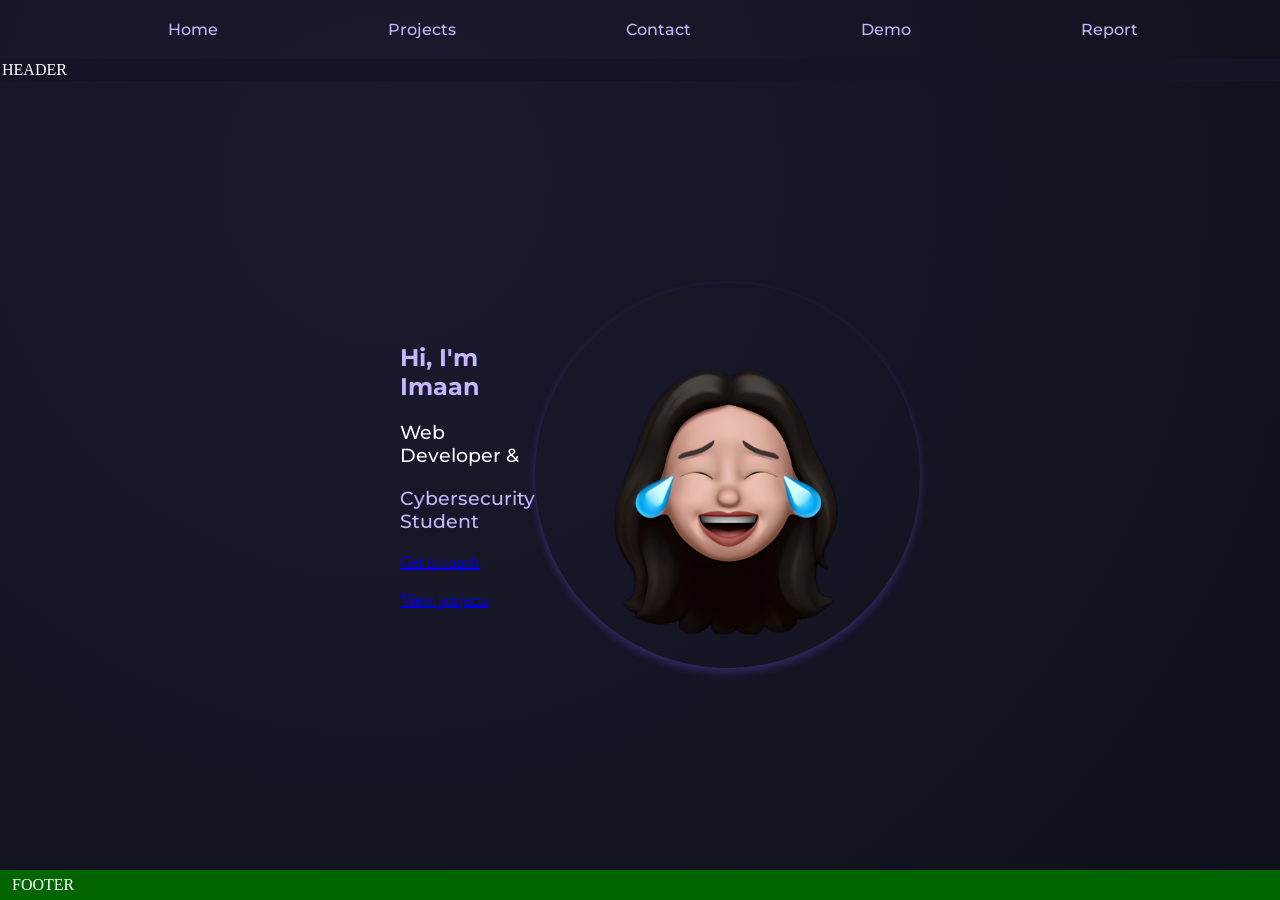
==== index.html @ c5e8c9d6 "animation added" ====
<!DOCTYPE html>
<html lang="en">
<head>
    <meta charset="UTF-8">
    <meta name="viewport" content="width=device-width, initial-scale=1.0">
    <title>Imaan Portfolio</title>
    <link rel="stylesheet" href="style.css">
    <link rel="stylesheet" href="mobile.css" media="screen and (max-width: 800px)">
    <link rel="stylesheet" href="desktop.css" media="screen and (min-width: 800px)">
</head>
<body>
    <header> HEADER</header>

    <nav>
        <ul>
            <li><a href="#">Home</a></li>
            <li><a href="#">Projects</a></li>
            <li><a href="#">Contact</a></li>
            <li><a href="#">Demo</a></li>
            <li><a href="#">Report</a></li>
        </ul>
    </nav>

<main>
<section>
<h1>Hi, I'm Imaan</h1>
<h3 class="accent"> Web Developer &</h3>
<h3> Cybersecurity Student</h3>
<a href="#">Get in touch</a>
<a href="#">View projects</a>
</section>
<img src="images/avatar1.png" alt="Imaan Abbasi">
</main>

<aside>
</aside>

<footer>
    FOOTER
</footer>


</body>
</html>
---- style.css ----
@import url('https://fonts.googleapis.com/css2?family=Montserrat:ital,wght@0,100..900;1,100..900&display=swap');
*{

    margin: 0;
    padding:0;
}

body{
    display:grid ;
    background: radial-gradient(circle at 30% 20%, #1a1a2e, #0f0f1a);
    color: #f3f4f6;
    grid-template-columns: 1fr 1fr ;
    height: 100vh;
    grid-template-rows: auto auto 1fr auto;
    grid-template-areas:
    "nav nav nav"
    "header header header"
    "main main main"
    "footer footer footer"
}

header {
    background-color:#141427;
    color: white;
    padding: 2px;
    grid-area: header;
}


nav{ 
    background-color: transparent;
    grid-area: nav;
    padding: 20px 80px;
}

nav a{
    font-family: "Montserrat", sans-serif;
    text-decoration: none;
    color: #c4b5fd;
    margin-left: 25px;
    font-weight: 500;
}


nav ul{
    list-style-type: none;
    display: flex;
    gap: 20px;
    justify-content: space-around;
}


main{
grid-area: main;
display:grid;
grid-template-columns: 1fr 1fr;
align-items:center;
padding:120px 400px;
}

main section{
    justify-self: start;
    text-align: left;
    display: flex;
    flex-direction: column;
    gap: 20px;
}



 main img{
width: 345px;
height:345px;
border-radius: 50%;
padding:20px;
box-shadow:0 4px 8px rgba(120,100,255,0.3);
animation: avatarSwitch 5s infinite;
}

footer{
    background-color:darkgreen;
    color: white;
    grid-area: footer;
    padding: 6px 12px; 
    max-height: 40px; 
}

h1{
    color:#c4b5fd;
      font-family: "Montserrat", sans-serif;
  font-optical-sizing: auto;
  font-weight: 700;
  font-style: normal;

}

h3{
    color:#c4b5fd;
      font-family: "Montserrat", sans-serif;
  font-optical-sizing: auto;
  font-weight: 500;
  font-style: normal;
}

.accent{
    color: #f8f8ff;
}

header{
background-color:#141427;
}

aside{
background-color:transparent;
}

@keyframes avatarSwitch {
    0% {
        content: url('images/avatar1.png');
    }
    20% {
        content: url('images/avatar2.png');
    }
    40% {
        content: url('images/avatar3.png');
    }
    60% {
        content: url('images/avatar4.png');
    }
    80% {
        content: url('images/avatar5.png');
    } 
}
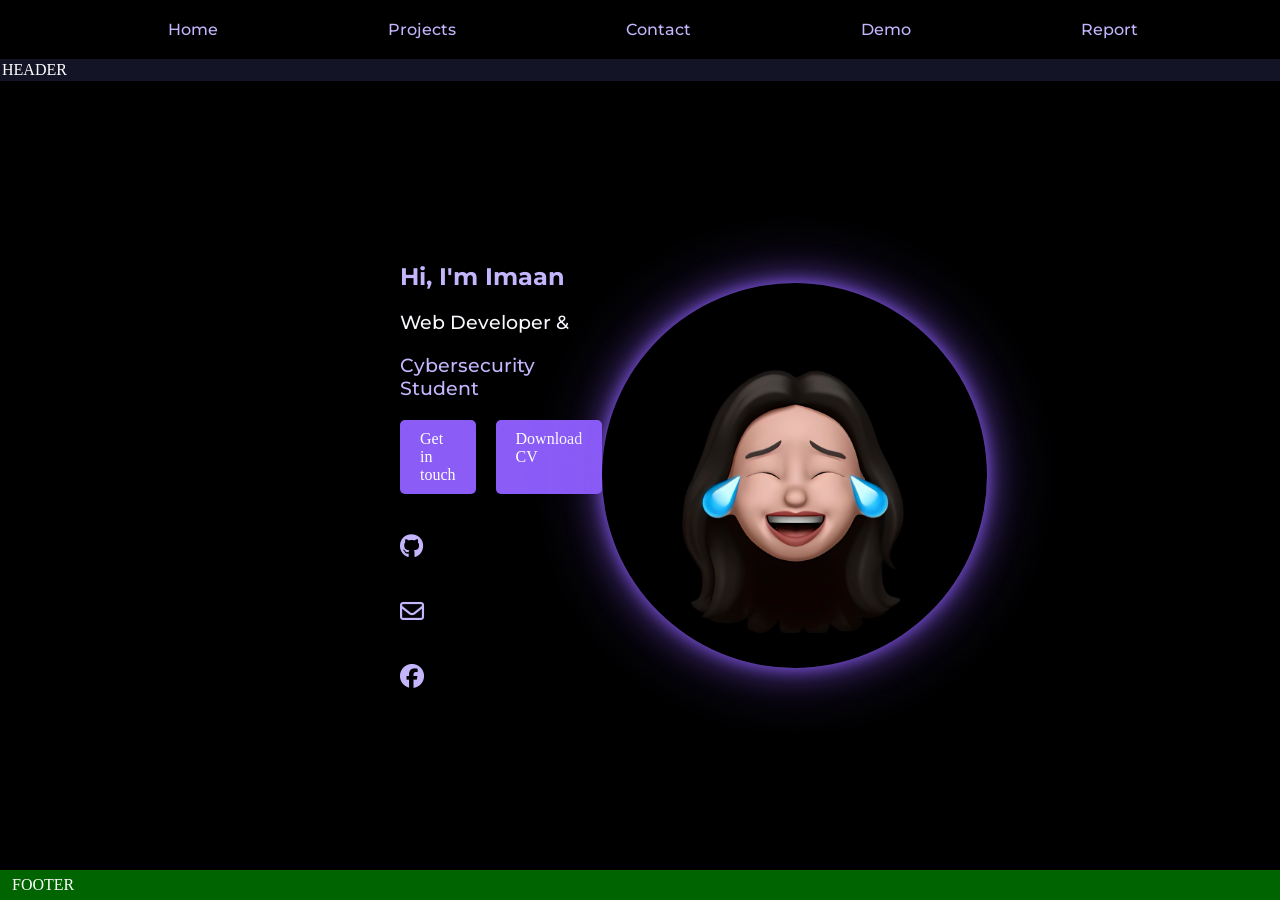
==== commit 9c13efae: "Added icons and buttons" ====
--- a/index.html
+++ b/index.html
@@ -7,6 +7,7 @@
     <link rel="stylesheet" href="style.css">
     <link rel="stylesheet" href="mobile.css" media="screen and (max-width: 800px)">
     <link rel="stylesheet" href="desktop.css" media="screen and (min-width: 800px)">
+    <link rel="stylesheet" href="https://cdnjs.cloudflare.com/ajax/libs/font-awesome/6.5.1/css/all.min.css">
 </head>
 <body>
     <header> HEADER</header>
@@ -26,8 +27,21 @@
 <h1>Hi, I'm Imaan</h1>
 <h3 class="accent"> Web Developer &</h3>
 <h3> Cybersecurity Student</h3>
+<div class="buttons">
 <a href="#">Get in touch</a>
-<a href="#">View projects</a>
+<a href="#">Download CV</a>
+</div>
+
+<a href="https://github.com/Imaanabb">
+<i class="fa-brands fa-github"></i>
+</a>
+<a href="mailto:imaan.abbasi2@gmail.com">
+<i class="fa-regular fa-envelope"></i>
+</a>
+<a href="https://www.facebook.com/">
+<i class="fa-brands fa-facebook"></i>
+</a>
+
 </section>
 <img src="images/avatar1.png" alt="Imaan Abbasi">
 </main>
--- a/style.css
+++ b/style.css
@@ -7,7 +7,7 @@
 
 body{
     display:grid ;
-    background: radial-gradient(circle at 30% 20%, #1a1a2e, #0f0f1a);
+    background:black;
     color: #f3f4f6;
     grid-template-columns: 1fr 1fr ;
     height: 100vh;
@@ -20,7 +20,7 @@
 }
 
 header {
-    background-color:#141427;
+    background-color: black;
     color: white;
     padding: 2px;
     grid-area: header;
@@ -40,6 +40,7 @@
     margin-left: 25px;
     font-weight: 500;
 }
+
 
 
 nav ul{
@@ -67,7 +68,6 @@
 }
 
 
-
  main img{
 width: 345px;
 height:345px;
@@ -75,7 +75,12 @@
 padding:20px;
 box-shadow:0 4px 8px rgba(120,100,255,0.3);
 animation: avatarSwitch 5s infinite;
+box-shadow:
+0 0 15px rgba(139,92,246,0.8),
+0 0 35px rgba(139,92,246,0.6),
+0 0 70px rgba(139,92,246,0.4);
 }
+
 
 footer{
     background-color:darkgreen;
@@ -130,4 +135,35 @@
     80% {
         content: url('images/avatar5.png');
     } 
+}
+i{
+    color: #c4b5fd;
+    font-size: 24px;
+    margin-top: 20px;
+}
+i:hover {
+transform:scale(1.3);
+text-shadow:
+0 0 10px #a78bfa,
+0 0 20px #8b5cf6,
+0 0 40px #7c3aed;
+}
+
+.buttons{   
+    display: flex;
+    gap: 20px;
+    
+}
+.buttons a{
+    background-color: #8b5cf6;
+    color: white;
+    padding: 10px 20px;
+    border-radius: 5px;
+    text-decoration: none;
+    font-weight: 400;
+    transition: background-color 0.3s ease, transform 0.3s ease;
+}
+.buttons a:hover {
+    background-color: #7c3aed;
+    transform: scale(1.10);
 }
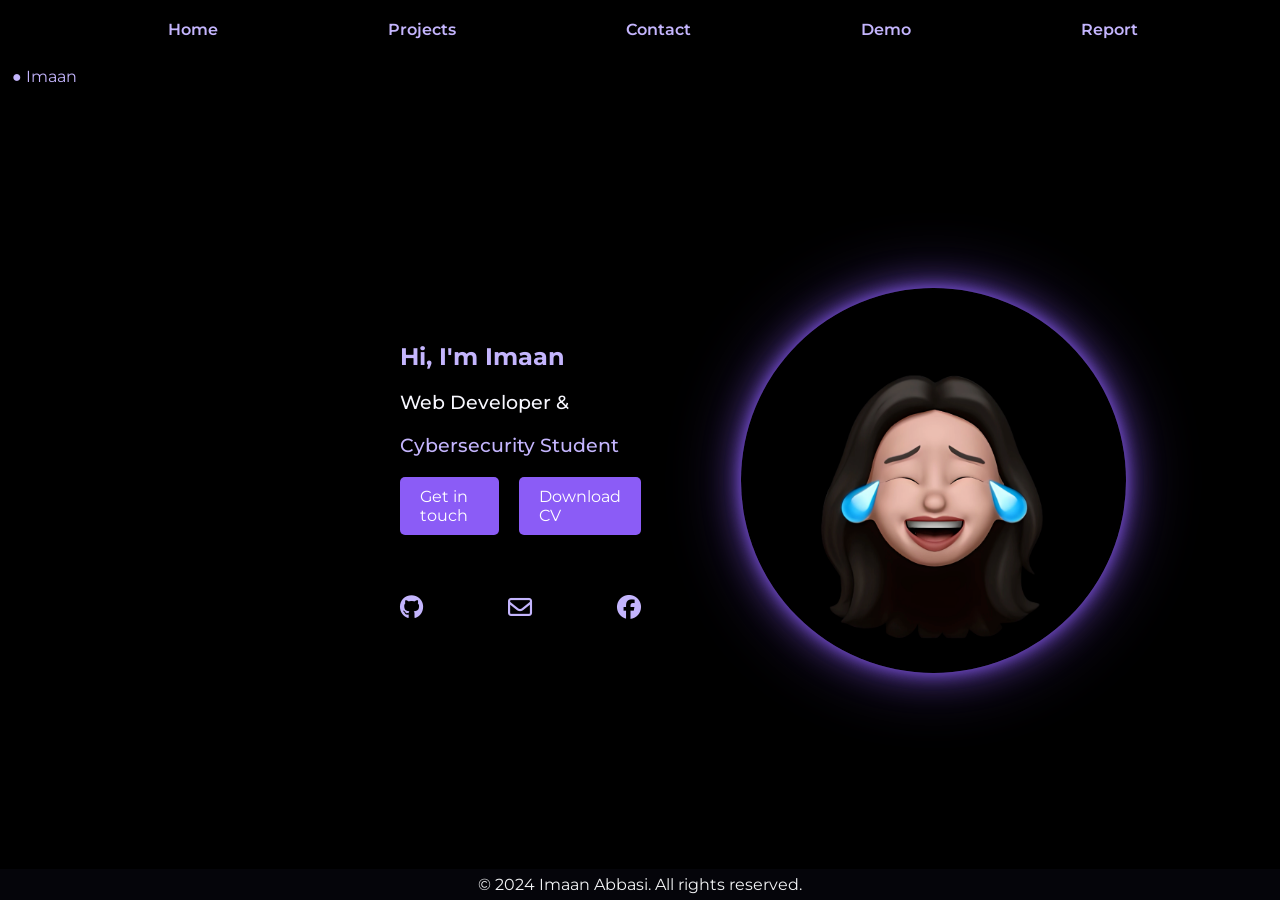
==== commit 70bd0e73: "Nav bar animations added" ====
--- a/index.html
+++ b/index.html
@@ -8,9 +8,9 @@
     <link rel="stylesheet" href="mobile.css" media="screen and (max-width: 800px)">
     <link rel="stylesheet" href="desktop.css" media="screen and (min-width: 800px)">
     <link rel="stylesheet" href="https://cdnjs.cloudflare.com/ajax/libs/font-awesome/6.5.1/css/all.min.css">
-</head>
+    
 <body>
-    <header> HEADER</header>
+    <header> ● Imaan</header>
 
     <nav>
         <ul>
@@ -32,6 +32,7 @@
 <a href="#">Download CV</a>
 </div>
 
+<div class="social-icons">
 <a href="https://github.com/Imaanabb">
 <i class="fa-brands fa-github"></i>
 </a>
@@ -41,6 +42,7 @@
 <a href="https://www.facebook.com/">
 <i class="fa-brands fa-facebook"></i>
 </a>
+</div>
 
 </section>
 <img src="images/avatar1.png" alt="Imaan Abbasi">
@@ -50,9 +52,8 @@
 </aside>
 
 <footer>
-    FOOTER
+    <p>&copy; 2024 Imaan Abbasi. All rights reserved.</p>
 </footer>
-
 
 </body>
 </html>
--- a/style.css
+++ b/style.css
@@ -20,10 +20,12 @@
 }
 
 header {
-    background-color: black;
-    color: white;
+    background-color: #000000;
+    color: #c4b5fd;
     padding: 2px;
     grid-area: header;
+    font-family: "Montserrat", sans-serif;
+    padding: 6px 12px; 
 }
 
 
@@ -38,11 +40,24 @@
     text-decoration: none;
     color: #c4b5fd;
     margin-left: 25px;
-    font-weight: 500;
-}
-
-
-
+    font-weight: 600;
+}
+nav a:hover {
+    color: #ffffff;
+    text-shadow: 0 0 10px #8b5cf6;
+
+}
+nav a::after {
+    content: '';
+    display: block;
+    width: 0;
+    height: 2px;
+    background-color: #c4b5fd;
+    transition: width 0.3s ease;
+}
+nav a:hover::after {
+    width: 100%;
+}
 nav ul{
     list-style-type: none;
     display: flex;
@@ -68,11 +83,12 @@
 }
 
 
- main img{
+main img{
 width: 345px;
 height:345px;
 border-radius: 50%;
 padding:20px;
+margin-left:100px;
 box-shadow:0 4px 8px rgba(120,100,255,0.3);
 animation: avatarSwitch 5s infinite;
 box-shadow:
@@ -82,9 +98,13 @@
 }
 
 
+
+
 footer{
-    background-color:darkgreen;
-    color: white;
+    background-color: #05050a;
+    color: c4b5fdd;
+     font-family: "Montserrat", sans-serif;
+     text-align: center;
     grid-area: footer;
     padding: 6px 12px; 
     max-height: 40px; 
@@ -111,9 +131,7 @@
     color: #f8f8ff;
 }
 
-header{
-background-color:#141427;
-}
+
 
 aside{
 background-color:transparent;
@@ -161,9 +179,24 @@
     border-radius: 5px;
     text-decoration: none;
     font-weight: 400;
-    transition: background-color 0.3s ease, transform 0.3s ease;
+    font-family: "Montserrat", sans-serif;
 }
 .buttons a:hover {
-    background-color: #7c3aed;
-    transform: scale(1.10);
-}+    background-color: #000000;
+    transform: scale(1.15);
+}
+.buttons a:hover {
+    box-shadow:
+0 0 15px rgba(139,92,246,0.8),
+0 0 35px rgba(139,92,246,0.6),
+0 0 70px rgba(139,92,246,0.4);
+}
+
+
+.social-icons{
+    display: flex;
+    gap: 15px;
+    margin-top: 20px;
+    gap: 85px;
+}
+
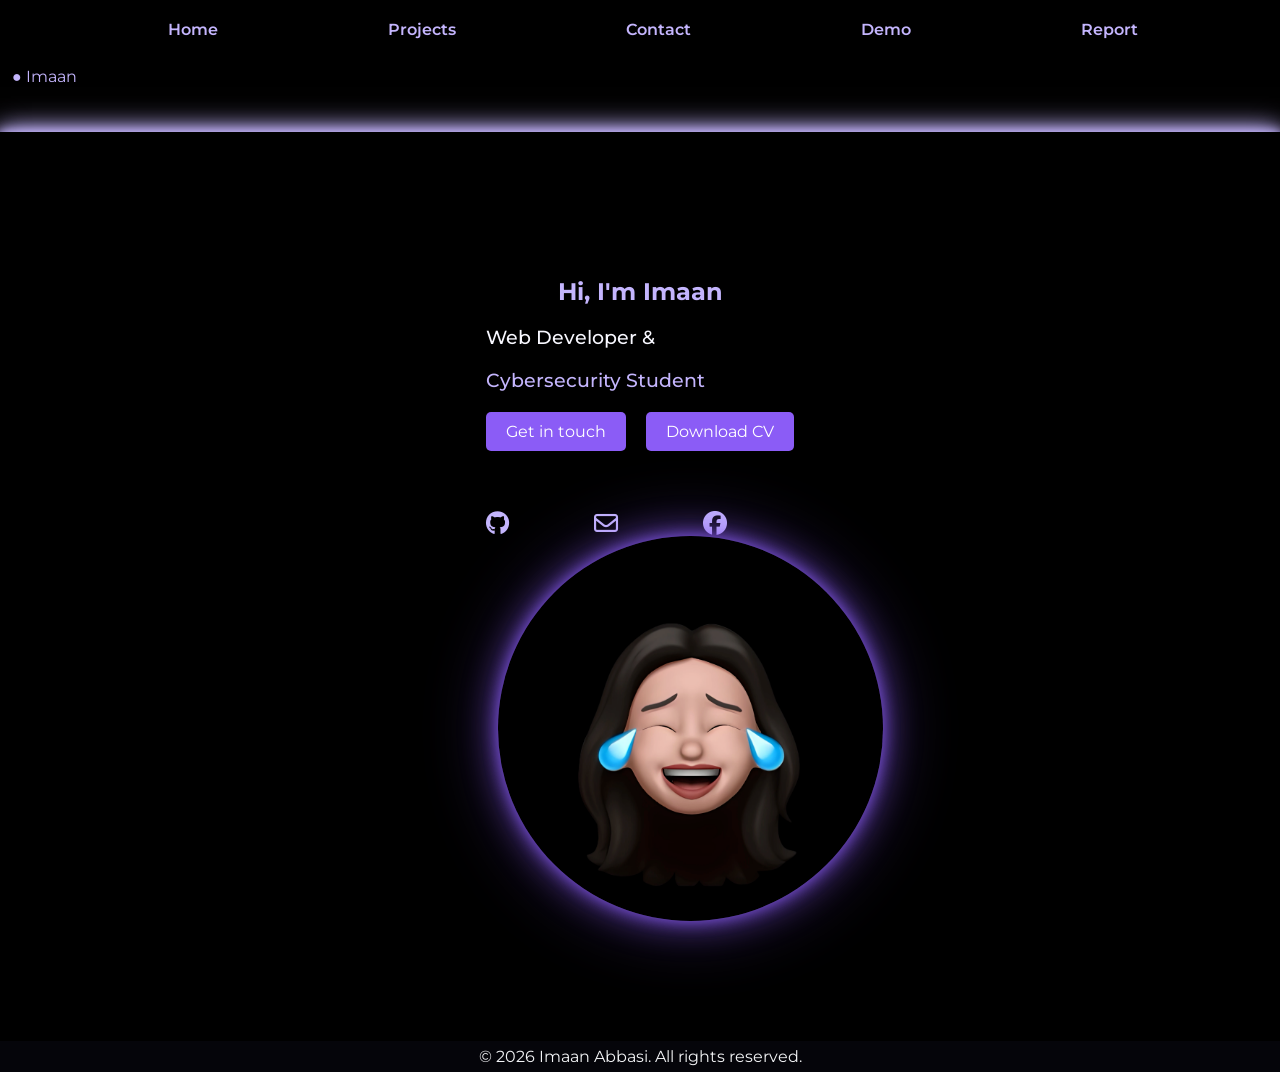
==== commit 7b9ac3cb: "contact page grid" ====
--- a/index.html
+++ b/index.html
@@ -15,8 +15,8 @@
     <nav>
         <ul>
             <li><a href="#">Home</a></li>
-            <li><a href="#">Projects</a></li>
-            <li><a href="#">Contact</a></li>
+            <li><a href="projects.html">Projects</a></li>
+            <li><a href="contact.html">Contact</a></li>
             <li><a href="#">Demo</a></li>
             <li><a href="#">Report</a></li>
         </ul>
@@ -52,7 +52,7 @@
 </aside>
 
 <footer>
-    <p>&copy; 2024 Imaan Abbasi. All rights reserved.</p>
+    <p>&copy; 2026 Imaan Abbasi. All rights reserved.</p>
 </footer>
 
 </body>
--- a/style.css
+++ b/style.css
@@ -200,3 +200,88 @@
     gap: 85px;
 }
 
+/* PROJECTS */
+.projects {
+    display: grid;
+    grid-template-columns: repeat(2, 1fr);
+    gap: 40px;
+    max-width: 1300px;
+    margin: 0 auto;
+    padding: 80px 20px;
+}
+.projects section {
+    background: #111827;
+    padding: 40px;
+    border-radius: 15px;
+    min-height: 175px;
+    display: flex;
+    flex-direction: column;
+    justify-content: center;
+    width: 80%;
+    box-shadow: 0 4px 8px rgba(120,100,255,0.3);
+    transition: transform 0.3s ease, box-shadow 0.3s ease;
+}
+.projects section:hover {
+    transform: translateY(-5px);
+    box-shadow: 0 8px 16px rgba(120,100,255,0.5);
+}
+
+h1{
+    color:#c4b5fd;
+      font-family: "Montserrat", sans-serif;
+  font-optical-sizing: auto;
+  font-weight: 700;
+  font-style: normal;
+  text-align: center;
+  padding-top: 25px;
+}
+
+/* CONTACT HTML */
+
+main{
+    display: flex;
+    flex-direction: column;
+    align-items: center;
+    margin-top: 40px;
+    box-shadow: #c4b5fd 0px 0px 10px, #c4b5fd 0px 0px 20px, #c4b5fd 0px 0px 30px;
+}
+.contact-title{
+    color:#c4b5fd;
+    font-family: "Montserrat", sans-serif;
+    text-align: center;
+    margin-bottom: 20px;
+  
+
+}
+
+form {
+display: grid;
+grid-template-columns: 50% 50%;
+row-gap: 0.5em;
+align-items: center;
+width: 400px;
+}
+
+
+
+input[type="submit"] {
+grid-column: 2;
+}
+
+form label {
+color: #c4b5fd;
+font-family: "Montserrat", sans-serif;
+font-weight: 500;
+}
+
+input, textarea {
+align-content: center;
+padding:10px;
+background-color: #111827;
+border: none;
+border-radius: 5px;
+color: #c4b5fd;
+font-family: "Montserrat", sans-serif;
+}
+
+
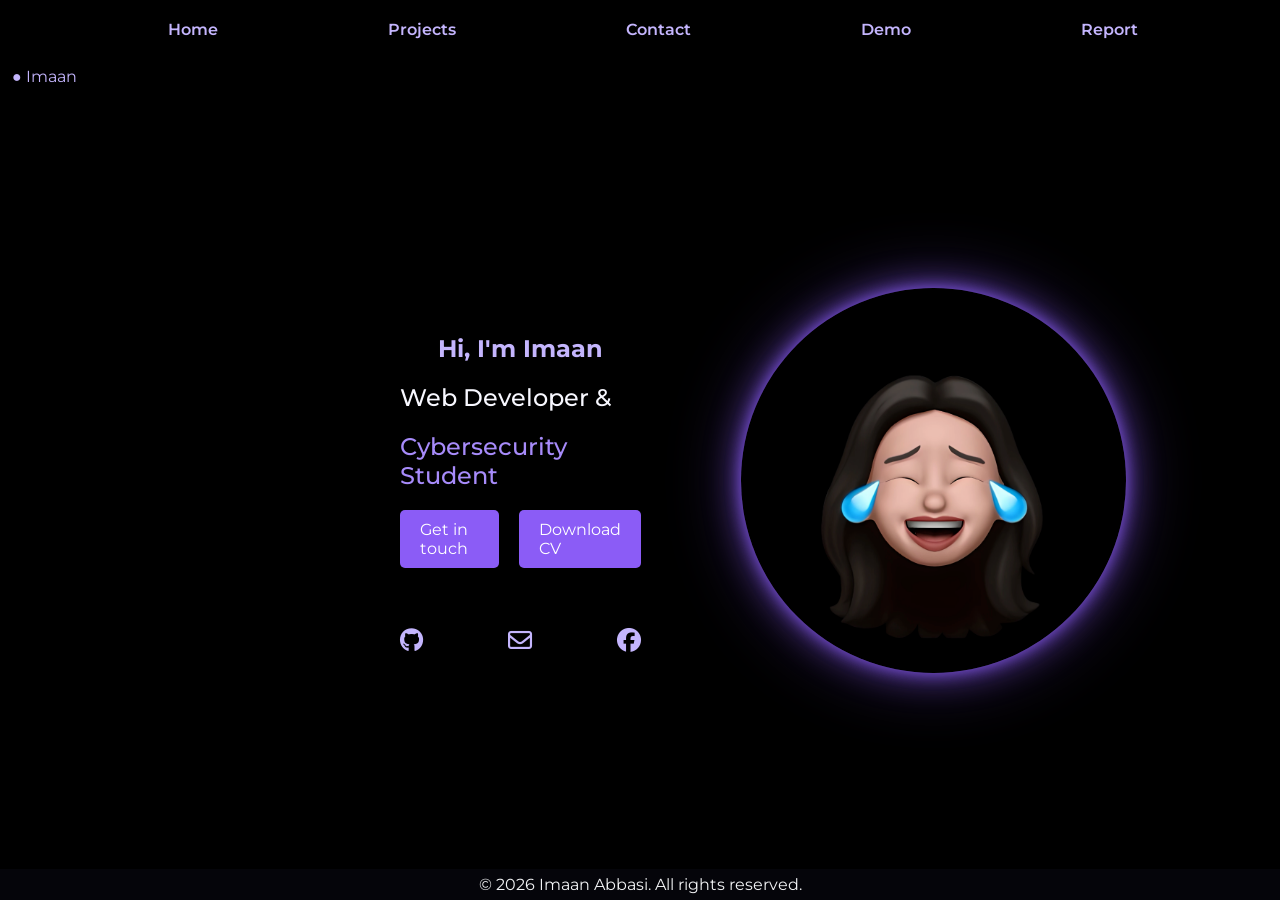
==== commit a9f1bfa4: "Project page complete" ====
--- a/index.html
+++ b/index.html
@@ -17,18 +17,18 @@
             <li><a href="#">Home</a></li>
             <li><a href="projects.html">Projects</a></li>
             <li><a href="contact.html">Contact</a></li>
-            <li><a href="#">Demo</a></li>
-            <li><a href="#">Report</a></li>
+            <li><a href="demo.html">Demo</a></li>
+            <li><a href="report.html">Report</a></li>
         </ul>
     </nav>
 
 <main>
 <section>
 <h1>Hi, I'm Imaan</h1>
-<h3 class="accent"> Web Developer &</h3>
-<h3> Cybersecurity Student</h3>
+<h2 class="accent"> Web Developer &amp;</h2>
+<h2 class="accent2"> Cybersecurity Student</h2>
 <div class="buttons">
-<a href="#">Get in touch</a>
+<a href="contact.html">Get in touch</a>
 <a href="#">Download CV</a>
 </div>
 
--- a/style.css
+++ b/style.css
@@ -119,7 +119,7 @@
 
 }
 
-h3{
+h2{
     color:#c4b5fd;
       font-family: "Montserrat", sans-serif;
   font-optical-sizing: auto;
@@ -131,6 +131,9 @@
     color: #f8f8ff;
 }
 
+.accent2{
+    color: #a78bfa;
+}
 
 
 aside{
@@ -204,16 +207,16 @@
 .projects {
     display: grid;
     grid-template-columns: repeat(2, 1fr);
-    gap: 40px;
+    gap: 35px;
     max-width: 1300px;
     margin: 0 auto;
-    padding: 80px 20px;
+    padding: 80px ;
 }
 .projects section {
     background: #111827;
     padding: 40px;
     border-radius: 15px;
-    min-height: 175px;
+    min-height: 169px;
     display: flex;
     flex-direction: column;
     justify-content: center;
@@ -238,13 +241,12 @@
 
 /* CONTACT HTML */
 
-main{
-    display: flex;
+.contact-page main{
+    display:flex;
     flex-direction: column;
     align-items: center;
-    margin-top: 40px;
-    box-shadow: #c4b5fd 0px 0px 10px, #c4b5fd 0px 0px 20px, #c4b5fd 0px 0px 30px;
-}
+}
+
 .contact-title{
     color:#c4b5fd;
     font-family: "Montserrat", sans-serif;
@@ -257,7 +259,7 @@
 form {
 display: grid;
 grid-template-columns: 50% 50%;
-row-gap: 0.5em;
+row-gap: 1em;
 align-items: center;
 width: 400px;
 }
@@ -276,12 +278,12 @@
 
 input, textarea {
 align-content: center;
-padding:10px;
+padding:15px;
 background-color: #111827;
 border: none;
 border-radius: 5px;
 color: #c4b5fd;
 font-family: "Montserrat", sans-serif;
-}
-
-
+width: 200px;
+
+}
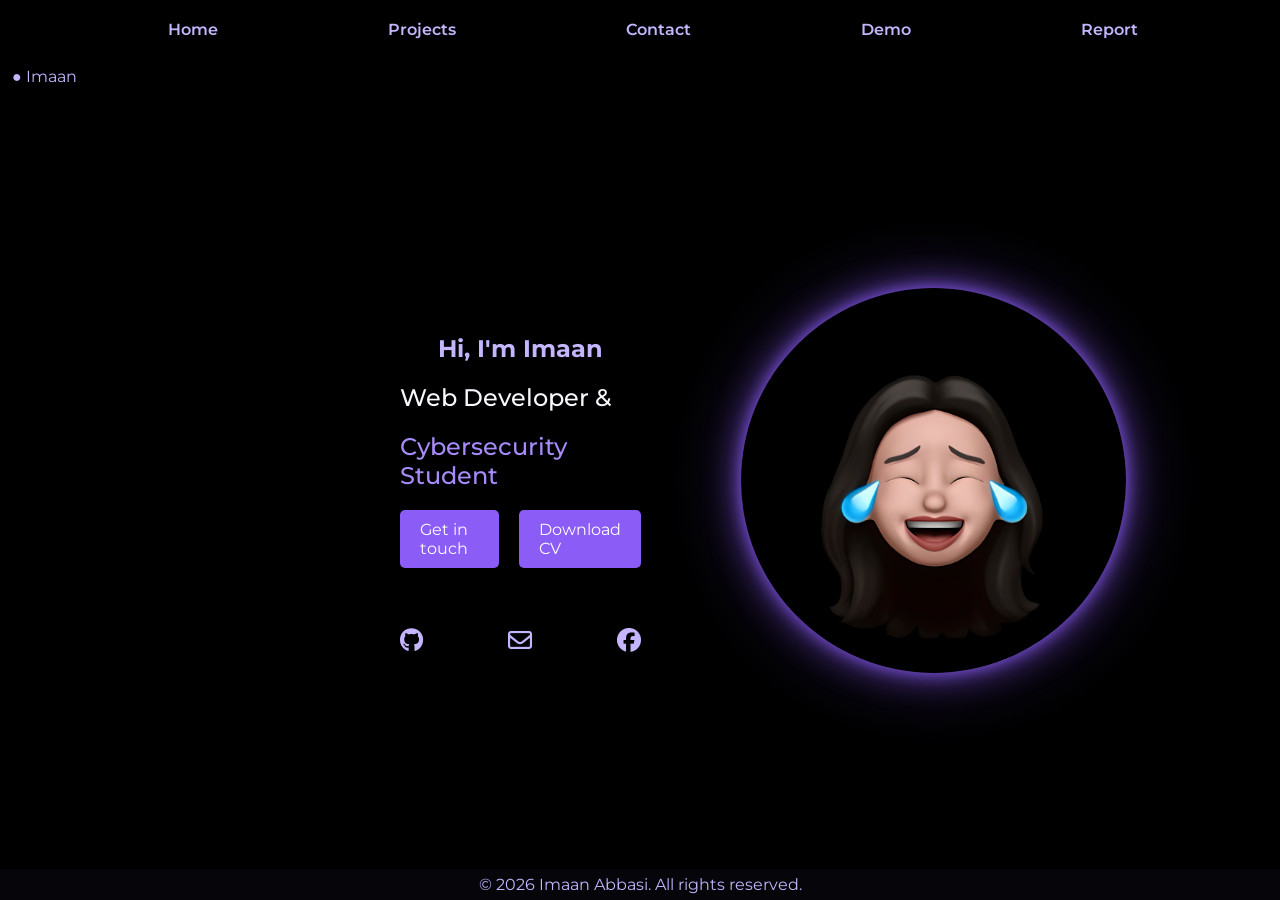
==== commit 5b69872d: "Added report page with layout and content" ====
--- a/index.html
+++ b/index.html
@@ -5,8 +5,6 @@
     <meta name="viewport" content="width=device-width, initial-scale=1.0">
     <title>Imaan Portfolio</title>
     <link rel="stylesheet" href="style.css">
-    <link rel="stylesheet" href="mobile.css" media="screen and (max-width: 800px)">
-    <link rel="stylesheet" href="desktop.css" media="screen and (min-width: 800px)">
     <link rel="stylesheet" href="https://cdnjs.cloudflare.com/ajax/libs/font-awesome/6.5.1/css/all.min.css">
     
 <body>
@@ -45,7 +43,7 @@
 </div>
 
 </section>
-<img src="images/avatar1.png" alt="Imaan Abbasi">
+<img src="images/avatar1.png" alt="Imaan Abbasi" class="avatar">
 </main>
 
 <aside>
--- a/style.css
+++ b/style.css
@@ -83,7 +83,7 @@
 }
 
 
-main img{
+.avatar{
 width: 345px;
 height:345px;
 border-radius: 50%;
@@ -102,7 +102,7 @@
 
 footer{
     background-color: #05050a;
-    color: c4b5fdd;
+    color: #c4b5fd;
      font-family: "Montserrat", sans-serif;
      text-align: center;
     grid-area: footer;
@@ -113,18 +113,16 @@
 h1{
     color:#c4b5fd;
       font-family: "Montserrat", sans-serif;
-  font-optical-sizing: auto;
-  font-weight: 700;
-  font-style: normal;
+    font-weight: 700;
+    font-style: normal;
 
 }
 
 h2{
     color:#c4b5fd;
       font-family: "Montserrat", sans-serif;
-  font-optical-sizing: auto;
-  font-weight: 500;
-  font-style: normal;
+    font-weight: 500;
+    font-style: normal;
 }
 
 .accent{
@@ -232,11 +230,10 @@
 h1{
     color:#c4b5fd;
       font-family: "Montserrat", sans-serif;
-  font-optical-sizing: auto;
-  font-weight: 700;
-  font-style: normal;
-  text-align: center;
-  padding-top: 25px;
+    font-weight: 700;
+    font-style: normal;
+    text-align: center;
+    padding-top: 25px;
 }
 
 /* CONTACT HTML */
@@ -286,4 +283,89 @@
 font-family: "Montserrat", sans-serif;
 width: 200px;
 
-}+}
+
+/* MOBILE OPTIMIZATION */
+@media screen and (max-width: 768px) {
+    body {
+        grid-template-columns: 1fr;
+        grid-template-areas:
+            "nav"
+            "header"
+            "main"
+            "footer";
+    }
+
+    main {
+        padding: 30px;
+        margin: 0 auto;
+    }
+
+    .projects {
+        grid-template-columns: 1fr;
+    }
+    main img {
+        width: 200px;
+        height: 200px;
+        margin-left: 0;
+        display: block;
+    }
+
+nav ul {
+    flex-direction: row;
+    align-items: center;
+    gap: 5px;
+    padding: 0;
+}
+nav li{
+    width: 100%;
+}
+nav a{
+    font-size: 12px;
+    display: block;
+    width: 100%;
+    text-align: center;
+    padding: 10px 0;
+}
+
+
+form{
+    display: grid;
+    grid-template-columns: 1fr;
+    row-gap: 10px;
+    max-width: 300px;
+    margin:0 auto;
+}
+}
+
+/* REPORT */
+.report-container{
+    background: white;
+    color: #000000;
+    width: 90%;
+    max-width: 1200px;
+    padding: 50px;
+    margin:80px;
+    border-radius: 10px;
+    font-size: 18px;
+
+}
+.report-page main{
+    display: flex;
+    justify-content: center;
+    width: 100;
+    padding: 0;
+}
+
+.report-container h1{
+    text-align: center;
+    font-size: 45px;
+
+}
+.report-container h2{
+    font-size: 20px;
+    margin-top: 30px;
+}
+
+
+    
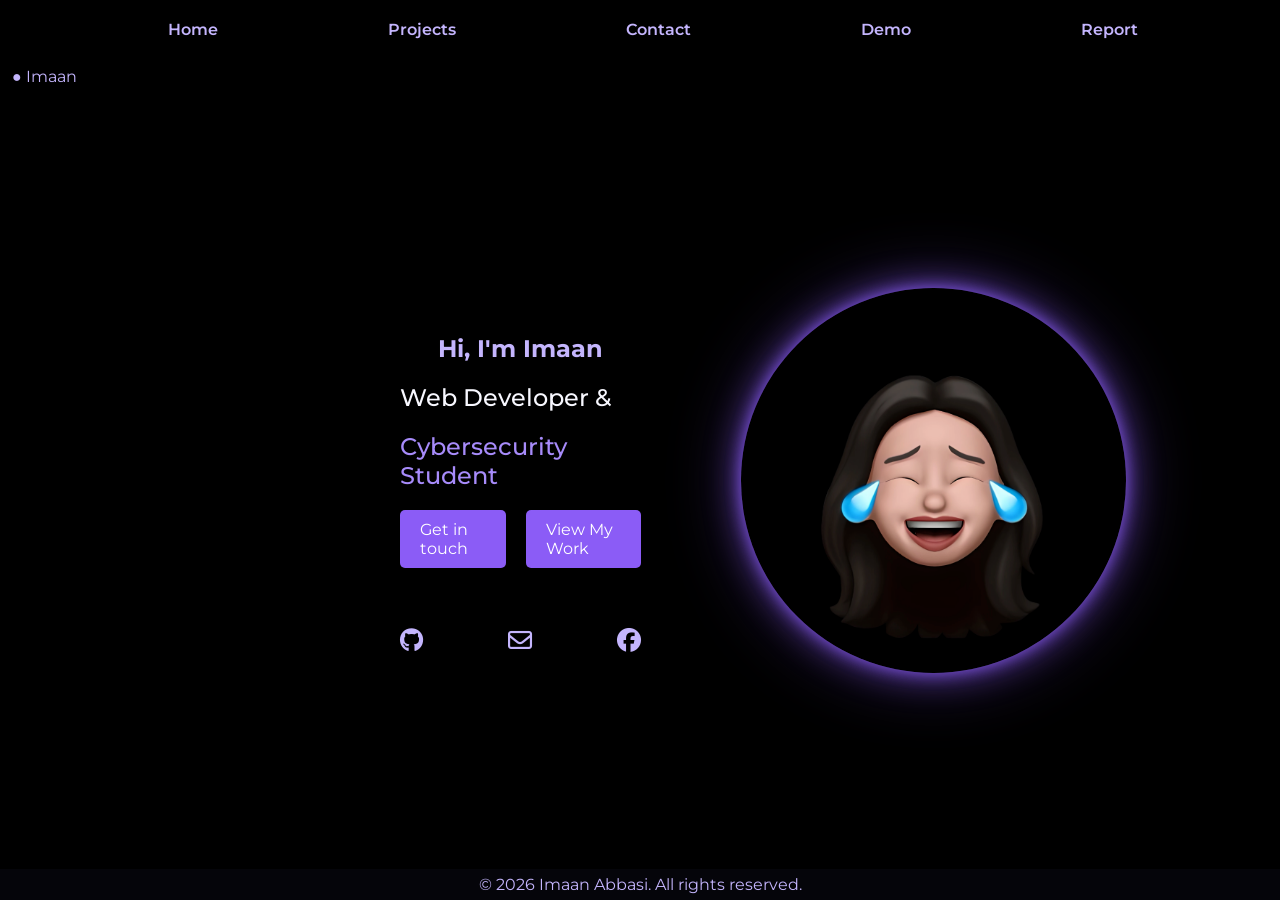
==== commit 2bb10d09: "Add files via upload" ====
--- a/index.html
+++ b/index.html
@@ -4,15 +4,18 @@
     <meta charset="UTF-8">
     <meta name="viewport" content="width=device-width, initial-scale=1.0">
     <title>Imaan Portfolio</title>
+    <!-- External CSS stylesheet -->
     <link rel="stylesheet" href="style.css">
+    <!-- Font awesome style icons for social media-->
     <link rel="stylesheet" href="https://cdnjs.cloudflare.com/ajax/libs/font-awesome/6.5.1/css/all.min.css">
     
 <body>
     <header> ● Imaan</header>
-
+<!-- Navigation Bar for portfolio -->
+ <!-- List -->
     <nav>
         <ul>
-            <li><a href="#">Home</a></li>
+            <li><a href="index.html">Home</a></li>
             <li><a href="projects.html">Projects</a></li>
             <li><a href="contact.html">Contact</a></li>
             <li><a href="demo.html">Demo</a></li>
@@ -21,15 +24,20 @@
     </nav>
 
 <main>
+    <!-- Main content displaying introduction and key information -->
 <section>
+    <!-- Introduction -->
 <h1>Hi, I'm Imaan</h1>
 <h2 class="accent"> Web Developer &amp;</h2>
 <h2 class="accent2"> Cybersecurity Student</h2>
+
+<!-- buttons for action -->
 <div class="buttons">
 <a href="contact.html">Get in touch</a>
-<a href="#">Download CV</a>
+<a href="https://github.com/Imaanabb">View My Work</a>
 </div>
-
+<!-- Social media links -->
+ <!-- Anchor tag linking social media accounts -->
 <div class="social-icons">
 <a href="https://github.com/Imaanabb">
 <i class="fa-brands fa-github"></i>
@@ -42,13 +50,12 @@
 </a>
 </div>
 
+<!-- Profile image with CSS animation -->
 </section>
 <img src="images/avatar1.png" alt="Imaan Abbasi" class="avatar">
 </main>
 
-<aside>
-</aside>
-
+<!-- Footer section -->
 <footer>
     <p>&copy; 2026 Imaan Abbasi. All rights reserved.</p>
 </footer>
--- a/style.css
+++ b/style.css
@@ -1,16 +1,20 @@
+/* Importing Google font */
 @import url('https://fonts.googleapis.com/css2?family=Montserrat:ital,wght@0,100..900;1,100..900&display=swap');
+/* Resetting default browser margin and padding */
 *{
 
     margin: 0;
     padding:0;
 }
-
+/* Using CSS Grid to structure the entire layout */
 body{
     display:grid ;
     background:black;
     color: #f3f4f6;
+    /* Two column */
     grid-template-columns: 1fr 1fr ;
     height: 100vh;
+    /* Page sections */
     grid-template-rows: auto auto 1fr auto;
     grid-template-areas:
     "nav nav nav"
@@ -18,7 +22,7 @@
     "main main main"
     "footer footer footer"
 }
-
+/* Header styling */
 header {
     background-color: #000000;
     color: #c4b5fd;
@@ -28,13 +32,13 @@
     padding: 6px 12px; 
 }
 
-
+/* Styling navigation bar and spacing */
 nav{ 
     background-color: transparent;
     grid-area: nav;
     padding: 20px 80px;
 }
-
+/* Styling navigation anchors */
 nav a{
     font-family: "Montserrat", sans-serif;
     text-decoration: none;
@@ -42,10 +46,12 @@
     margin-left: 25px;
     font-weight: 600;
 }
+/* Hover effect with glow */
 nav a:hover {
     color: #ffffff;
     text-shadow: 0 0 10px #8b5cf6;
 
+    /* Underline animation */
 }
 nav a::after {
     content: '';
@@ -65,7 +71,7 @@
     justify-content: space-around;
 }
 
-
+/* Split into two columns text and image */
 main{
 grid-area: main;
 display:grid;
@@ -82,7 +88,8 @@
     gap: 20px;
 }
 
-
+/* Profile image styling with glow effect and animation */
+/* Assisted by Chat GPT for animations and glow effect, as was not working */
 .avatar{
 width: 345px;
 height:345px;
@@ -90,8 +97,10 @@
 padding:20px;
 margin-left:100px;
 box-shadow:0 4px 8px rgba(120,100,255,0.3);
+/* Animation to switch images */
 animation: avatarSwitch 5s infinite;
 box-shadow:
+/* Glow effect */
 0 0 15px rgba(139,92,246,0.8),
 0 0 35px rgba(139,92,246,0.6),
 0 0 70px rgba(139,92,246,0.4);
@@ -99,7 +108,7 @@
 
 
 
-
+/* Footer style */
 footer{
     background-color: #05050a;
     color: #c4b5fd;
@@ -109,7 +118,7 @@
     padding: 6px 12px; 
     max-height: 40px; 
 }
-
+/* Headings colours and fonts */
 h1{
     color:#c4b5fd;
       font-family: "Montserrat", sans-serif;
@@ -124,7 +133,7 @@
     font-weight: 500;
     font-style: normal;
 }
-
+/* Classes */
 .accent{
     color: #f8f8ff;
 }
@@ -138,6 +147,7 @@
 background-color:transparent;
 }
 
+/* Keyframe animation cycles through different avatar images, assisted by ChatGPT */
 @keyframes avatarSwitch {
     0% {
         content: url('images/avatar1.png');
@@ -160,6 +170,7 @@
     font-size: 24px;
     margin-top: 20px;
 }
+/* Assisted by ChatGPT */
 i:hover {
 transform:scale(1.3);
 text-shadow:
@@ -167,12 +178,13 @@
 0 0 20px #8b5cf6,
 0 0 40px #7c3aed;
 }
-
+/* Buttons styling for links */
 .buttons{   
     display: flex;
     gap: 20px;
     
 }
+/* buttons appearance - inspiration from youtube - within report */
 .buttons a{
     background-color: #8b5cf6;
     color: white;
@@ -182,10 +194,12 @@
     font-weight: 400;
     font-family: "Montserrat", sans-serif;
 }
+/* Hover animation for buttons */
 .buttons a:hover {
     background-color: #000000;
     transform: scale(1.15);
 }
+/* Glow effect assisted by Co-pilot */
 .buttons a:hover {
     box-shadow:
 0 0 15px rgba(139,92,246,0.8),
@@ -202,6 +216,7 @@
 }
 
 /* PROJECTS */
+/* Grid layout for projects page */
 .projects {
     display: grid;
     grid-template-columns: repeat(2, 1fr);
@@ -210,6 +225,8 @@
     margin: 0 auto;
     padding: 80px ;
 }
+/* Projects cards */
+/* Assisted by ChatGPT */
 .projects section {
     background: #111827;
     padding: 40px;
@@ -222,6 +239,7 @@
     box-shadow: 0 4px 8px rgba(120,100,255,0.3);
     transition: transform 0.3s ease, box-shadow 0.3s ease;
 }
+/* Animation for hover effect - assisted by Chatgpt */
 .projects section:hover {
     transform: translateY(-5px);
     box-shadow: 0 8px 16px rgba(120,100,255,0.5);
@@ -252,7 +270,7 @@
   
 
 }
-
+/* Form layout using grid */
 form {
 display: grid;
 grid-template-columns: 50% 50%;
@@ -262,7 +280,8 @@
 }
 
 
-
+/* Styling for input */
+/* Slides */
 input[type="submit"] {
 grid-column: 2;
 }
@@ -273,6 +292,7 @@
 font-weight: 500;
 }
 
+/* Assisted by Chatgpt as was not working efficiently */
 input, textarea {
 align-content: center;
 padding:15px;
@@ -286,6 +306,9 @@
 }
 
 /* MOBILE OPTIMIZATION */
+/* Switching layout to single column */
+/* Reducing space for smaller screens */
+/* Assisted by ChatGPT */
 @media screen and (max-width: 768px) {
     body {
         grid-template-columns: 1fr;
@@ -297,6 +320,7 @@
     }
 
     main {
+        /* reducing space */
         padding: 30px;
         margin: 0 auto;
     }
@@ -304,6 +328,7 @@
     .projects {
         grid-template-columns: 1fr;
     }
+    /* Re-sizing the images for smaller screens */
     main img {
         width: 200px;
         height: 200px;
@@ -320,6 +345,7 @@
 nav li{
     width: 100%;
 }
+/* Making the navigation more smaller */
 nav a{
     font-size: 12px;
     display: block;
@@ -328,7 +354,7 @@
     padding: 10px 0;
 }
 
-
+/* Adjusting the form layout for mobile and tablets */
 form{
     display: grid;
     grid-template-columns: 1fr;
@@ -339,6 +365,7 @@
 }
 
 /* REPORT */
+/* Styling report container */
 .report-container{
     background: white;
     color: #000000;
@@ -350,13 +377,14 @@
     font-size: 18px;
 
 }
+/* Centering report */
 .report-page main{
     display: flex;
     justify-content: center;
     width: 100;
     padding: 0;
 }
-
+/* Headings */
 .report-container h1{
     text-align: center;
     font-size: 45px;
@@ -366,6 +394,45 @@
     font-size: 20px;
     margin-top: 30px;
 }
-
-
+/* Styling images in report */
+.design-image{
+    text-align: center;
+    margin: 20px;
+}
+
+.design-image img{
+    width: 100%;
+    max-width: 500px;
+    border-radius:10px;
+}
+
+.validation-screenshots{
+    display:flex;
+    flex-wrap: wrap;
+    justify-content: center;
+    margin:20px;
+    gap: 25px;
+}
+.validation-screenshots img{
+    width: 100%;
+    max-width: 500px;
+    border-radius: 10px;
+}
     
+/* Demo page */
+/* Assisted by Chat GPT */
+
+.demo-page{
+    display: block;
+    flex-direction: column;
+    align-items: center;
+}
+.demo-page h1{
+    margin-bottom: 30px;
+}
+
+video {
+    width: 90%;
+    max-width: 1200x;
+    
+}
